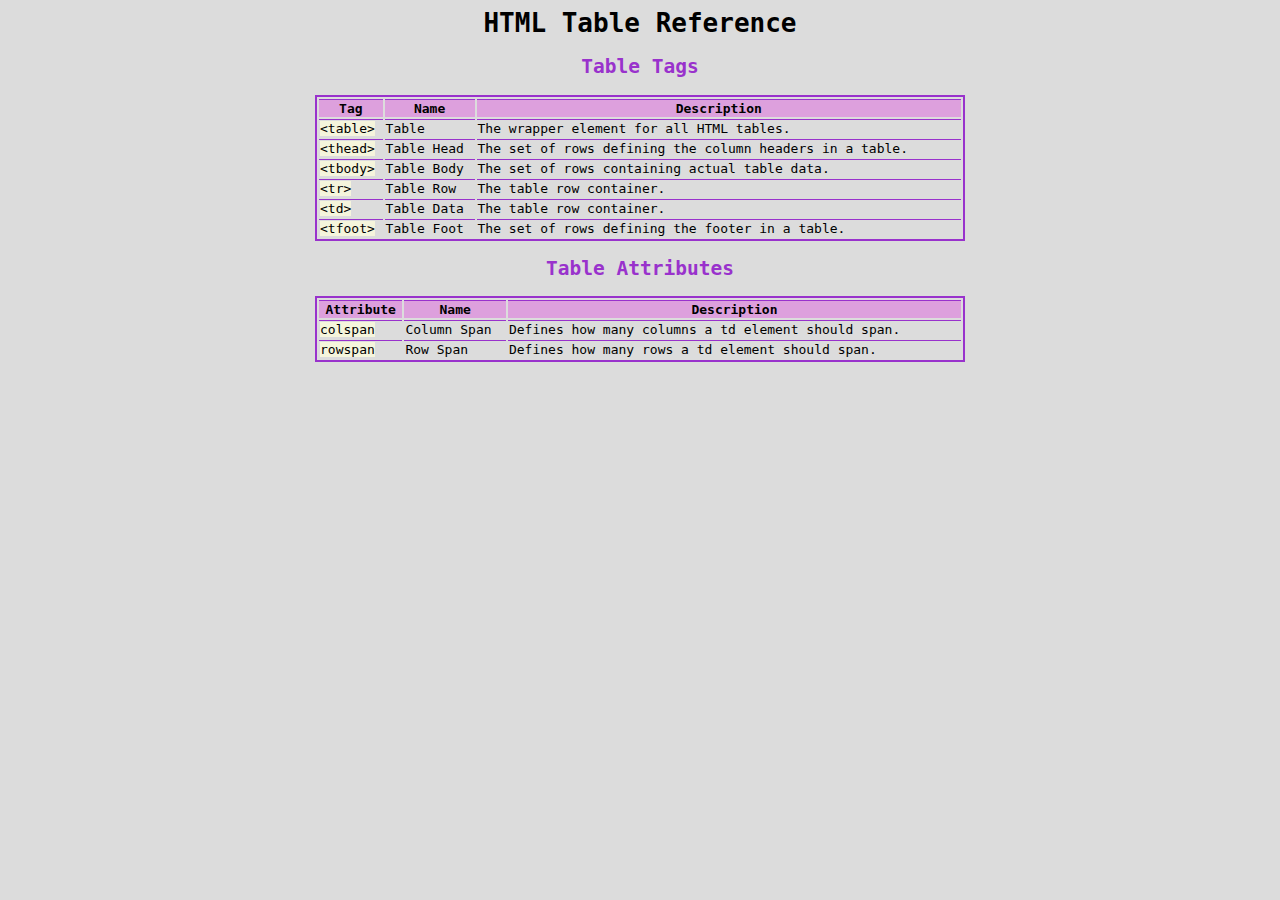
==== index.html @ 42a09ac8 "Add files via upload" ====
<!DOCTYPE>
<html>
  <head>
    <title>Cheatsheet of my own!</title>
    <link rel="stylesheet" href="./styles.css" type="text/css">
  </head>
  <body>
    <h1>HTML Table Reference</h1>
    <h2>Table Tags</h2>
    <table>
      <thead>
        <tr>
          <td>Tag</td>
          <td>Name</td>
          <td>Description</td>
        </tr>
      </thead>
      <tbody>
        <tr>
          <td>
            <span class="code">&lt;table&gt;</span>
            </td>
          <td>Table</td>
          <td>The wrapper element for all HTML tables.</td>
        </tr>
        <tr>
          <td>
            <span class="code">&lt;thead&gt;</span>
            </td>
          <td>Table Head</td>
          <td>The set of rows defining the column headers in a table.</td>
        </tr>
        <tr>
          <td>
            <span class="code">&lt;tbody&gt;</span>
            </td>
          <td>Table Body</td>
          <td>The set of rows containing actual table data.</td>
        </tr>
        <tr>
          <td>
            <span class="code">&lt;tr&gt;</span>
            </td>
          <td>Table Row</td>
          <td>The table row container.</td>
        </tr>
        <tr>
          <td>
            <span class="code">&lt;td&gt;</span>
            </td>
          <td>Table Data</td>
          <td>The table row container.</td>
        </tr>
        </tbody>
        <tfoot>
        <tr>
          <td>
            <span class="code">&lt;tfoot&gt;</span>
            </td>
          <td>Table Foot</td>
          <td>The set of rows defining the footer in a table.</td>
        </tr>
        </tfoot>
    </table>
    <h2>Table Attributes</h2>
    <table>
      <thead>
        <tr>
          <td>Attribute</td>
          <td>Name</td>
          <td>Description</td>
        </tr>
      </thead>
      <tbody>
        <tr>
          <td>
            <span class="code">colspan</span>
            </td>
          <td>Column Span</td>
          <td>Defines how many columns a td element should span.</td>
        </tr>
      </tbody>
      <tfoot>
        <tr>
          <td>
            <span class="code">rowspan</span>
            </td>
          <td>Row Span</td>
          <td>	Defines how many rows a td element should span.</td>
        </tr>
      </tfoot>
    </table>
  </body>
</html>
---- styles.css ----
body {
    font-family: monospace;
    background-color: gainsboro;
  }
  
  
  table {
      border: 2px solid darkorchid;
      margin: auto;
      width: 650px;
      }
  
  thead {
    background-color: plum;
    font-weight: bold;
    text-align: center;
  }
  
  td {
    border-top: 1px solid darkorchid;
  
  }
  
  h1 {
    text-align: center;
  }
  
  h2 {
    text-align: center;
    color: darkorchid;
  }
  
  .code {
    background-color: beige;
  }
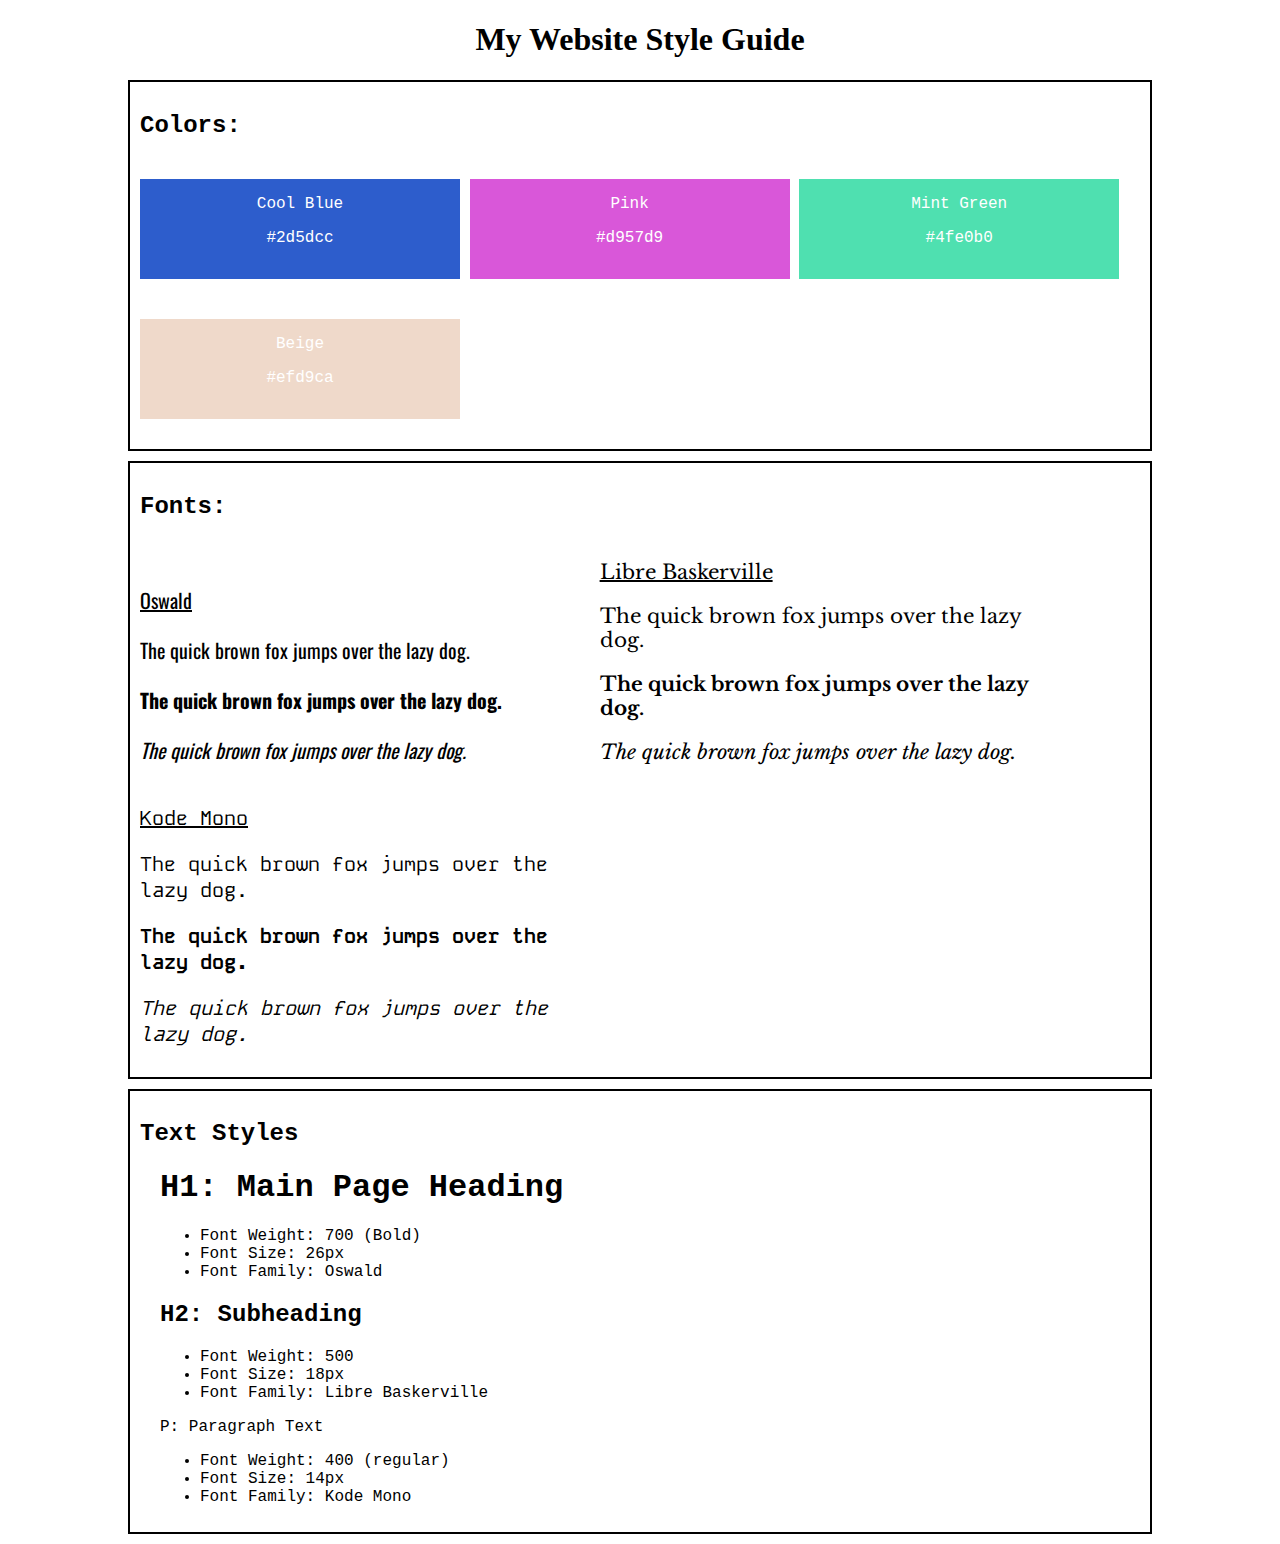
==== commit ac46eb35: "Add files via upload" ====
--- a/index.html
+++ b/index.html
@@ -1,94 +1,95 @@
-<!DOCTYPE>
+<!DOCTYPE html>
 <html>
-  <head>
-    <title>Cheatsheet of my own!</title>
-    <link rel="stylesheet" href="./styles.css" type="text/css">
-  </head>
-  <body>
-    <h1>HTML Table Reference</h1>
-    <h2>Table Tags</h2>
-    <table>
-      <thead>
-        <tr>
-          <td>Tag</td>
-          <td>Name</td>
-          <td>Description</td>
-        </tr>
-      </thead>
-      <tbody>
-        <tr>
-          <td>
-            <span class="code">&lt;table&gt;</span>
-            </td>
-          <td>Table</td>
-          <td>The wrapper element for all HTML tables.</td>
-        </tr>
-        <tr>
-          <td>
-            <span class="code">&lt;thead&gt;</span>
-            </td>
-          <td>Table Head</td>
-          <td>The set of rows defining the column headers in a table.</td>
-        </tr>
-        <tr>
-          <td>
-            <span class="code">&lt;tbody&gt;</span>
-            </td>
-          <td>Table Body</td>
-          <td>The set of rows containing actual table data.</td>
-        </tr>
-        <tr>
-          <td>
-            <span class="code">&lt;tr&gt;</span>
-            </td>
-          <td>Table Row</td>
-          <td>The table row container.</td>
-        </tr>
-        <tr>
-          <td>
-            <span class="code">&lt;td&gt;</span>
-            </td>
-          <td>Table Data</td>
-          <td>The table row container.</td>
-        </tr>
-        </tbody>
-        <tfoot>
-        <tr>
-          <td>
-            <span class="code">&lt;tfoot&gt;</span>
-            </td>
-          <td>Table Foot</td>
-          <td>The set of rows defining the footer in a table.</td>
-        </tr>
-        </tfoot>
-    </table>
-    <h2>Table Attributes</h2>
-    <table>
-      <thead>
-        <tr>
-          <td>Attribute</td>
-          <td>Name</td>
-          <td>Description</td>
-        </tr>
-      </thead>
-      <tbody>
-        <tr>
-          <td>
-            <span class="code">colspan</span>
-            </td>
-          <td>Column Span</td>
-          <td>Defines how many columns a td element should span.</td>
-        </tr>
-      </tbody>
-      <tfoot>
-        <tr>
-          <td>
-            <span class="code">rowspan</span>
-            </td>
-          <td>Row Span</td>
-          <td>	Defines how many rows a td element should span.</td>
-        </tr>
-      </tfoot>
-    </table>
-  </body>
+    <head>
+        <title>
+            My Website Style Guide
+        </title>
+        <link rel="stylesheet" href="style.css">
+        <link href="https://fonts.googleapis.com/css2?family=Oswald:wght@200..700&display=swap" rel="stylesheet">
+        <link href="https://fonts.googleapis.com/css2?family=Libre+Baskerville:ital,wght@0,400;0,700;1,400&display=swap" rel="stylesheet">
+        <link href="https://fonts.googleapis.com/css2?family=Kode+Mono:wght@400..700&display=swap" rel="stylesheet">
+    </head>
+    <body>
+     <h1 class="title">My Website Style Guide</h1>
+     <div class="container">
+        <h2 class="heading">Colors:</h2>
+        <div class="color-container">
+        <div class="box1">
+            <p class="color-label">Cool Blue</p>
+            <p class="color-hex">#2d5dcc</p>
+        </div>
+        <div class="box2">
+            <p class="color-label">Pink</p>
+            <p class="color-hex">#d957d9</p>
+        </div>
+        <div class="box3">
+            <p class="color-label">Mint Green</p>
+            <p class="color-hex">#4fe0b0</p>
+        </div>
+        <div class="box4">
+            <p class="color-label">Beige</p>
+            <p class="color-hex">#efd9ca</p>
+        </div>
+        </div>  
+     </div>
+
+     <div class="container">
+        <h2 class="heading">Fonts:</h2>
+        <div class="font-container">
+            <div class="font-box">
+                <p class="font-title oswald">Oswald</p>
+                <p class="regular oswald">The quick brown fox jumps over the lazy dog.</p>
+                <p class="bold oswald">The quick brown fox jumps over the lazy dog.</p>
+                <p class="italic oswald">The quick brown fox jumps over the lazy dog.</p>
+            </div>
+
+
+            <div class="font-box">
+                <p class="font-title libre-baskerville">Libre Baskerville</p>
+                <p class="regular libre-baskerville">The quick brown fox jumps over the lazy dog.</p>
+                <p class="bold libre-baskerville">The quick brown fox jumps over the lazy dog.</p>
+                <p class="italic libre-baskerville">The quick brown fox jumps over the lazy dog.</p>
+            </div>
+
+            <div class="font-box">
+                <p class="font-title kode-mono">Kode Mono</p>
+                <p class="regular kode-mono">The quick brown fox jumps over the lazy dog.</p>
+                <p class="bold kode-mono">The quick brown fox jumps over the lazy dog.</p>
+                <p class="italic kode-mono">The quick brown fox jumps over the lazy dog.</p>
+            </div>
+        
+        </div>
+     </div>
+     <div class="container">
+        <h2>Text Styles</h2>
+        <div>
+            <div class="style-container">
+                <h1>H1: Main Page Heading</h1>
+                <ul>
+                    <li>Font Weight: 700 (Bold)</li>
+                    <li>Font Size: 26px</li>
+                    <li>Font Family: Oswald</li>
+                </ul>
+            </div>
+            <div class="style-container">
+                <h2>H2: Subheading</h2>
+                <ul>
+                    <li>Font Weight: 500</li>
+                    <li>Font Size: 18px</li>
+                    <li>Font Family: Libre Baskerville</li>
+                </ul>
+            </div>
+            <div class="style-container">
+                <p>P: Paragraph Text</p>
+                <ul>
+                    <li>Font Weight: 400 (regular)</li>
+                    <li>Font Size: 14px</li>
+                    <li>Font Family: Kode Mono</li>
+                </ul>
+            </div>
+        </div>
+     </div>
+
+
+    </body>
 </html>--- a/style.css
+++ b/style.css
@@ -0,0 +1,103 @@
+.title {
+    text-align: center;
+}
+
+body {
+    margin: 0 10%;
+    display: block;
+}
+
+.container{
+    border: 2px solid black;
+    margin:  10px auto;
+    padding: 10px;
+    font-family: 'Courier New', Courier, monospace;
+}
+
+.heading {
+    text-align: left;
+    font-weight: 25px;
+}
+
+.color-container {
+    width: 100%;
+}
+
+.box1 {
+    color: white;
+    background-color: #2d5dcc;
+    width: 32%;
+    display: inline-block;
+    margin: 20px auto;
+    height: 100px;
+}
+
+.box2 {
+    color: white;
+    background-color: #d957d9;
+    width: 32%;
+    display: inline-block;
+    margin: 20px auto;
+    height: 100px;
+}
+
+.box3 {
+    color: white;
+    background-color: #4fe0b0;
+    width: 32%;
+    display: inline-block;
+    margin: 20px auto;
+    height: 100px;
+}
+
+.box4 {
+    color: white;
+    background-color: #efd9ca;
+    width: 32%;
+    display: inline-block;
+    margin: 20px auto;
+    height: 100px;
+}
+
+.color-label {
+    text-align: center;
+}
+
+.color-hex {
+    text-align: center;
+}
+
+.font-title {
+    text-decoration: underline;
+}
+
+.font-box{
+    width: 45%;
+    display: inline-block;
+    font-size: 20px;
+}
+
+.bold {
+    font-weight: bold;
+}
+
+.italic {
+    font-style: italic;
+}
+
+.oswald {
+    font-family: oswald;
+}
+
+.libre-baskerville {
+    font-family: "Libre Baskerville";
+}
+
+.kode-mono {
+    font-family: "Kode Mono";
+}
+
+.style-container {
+    padding-left: 20px;
+    
+}
